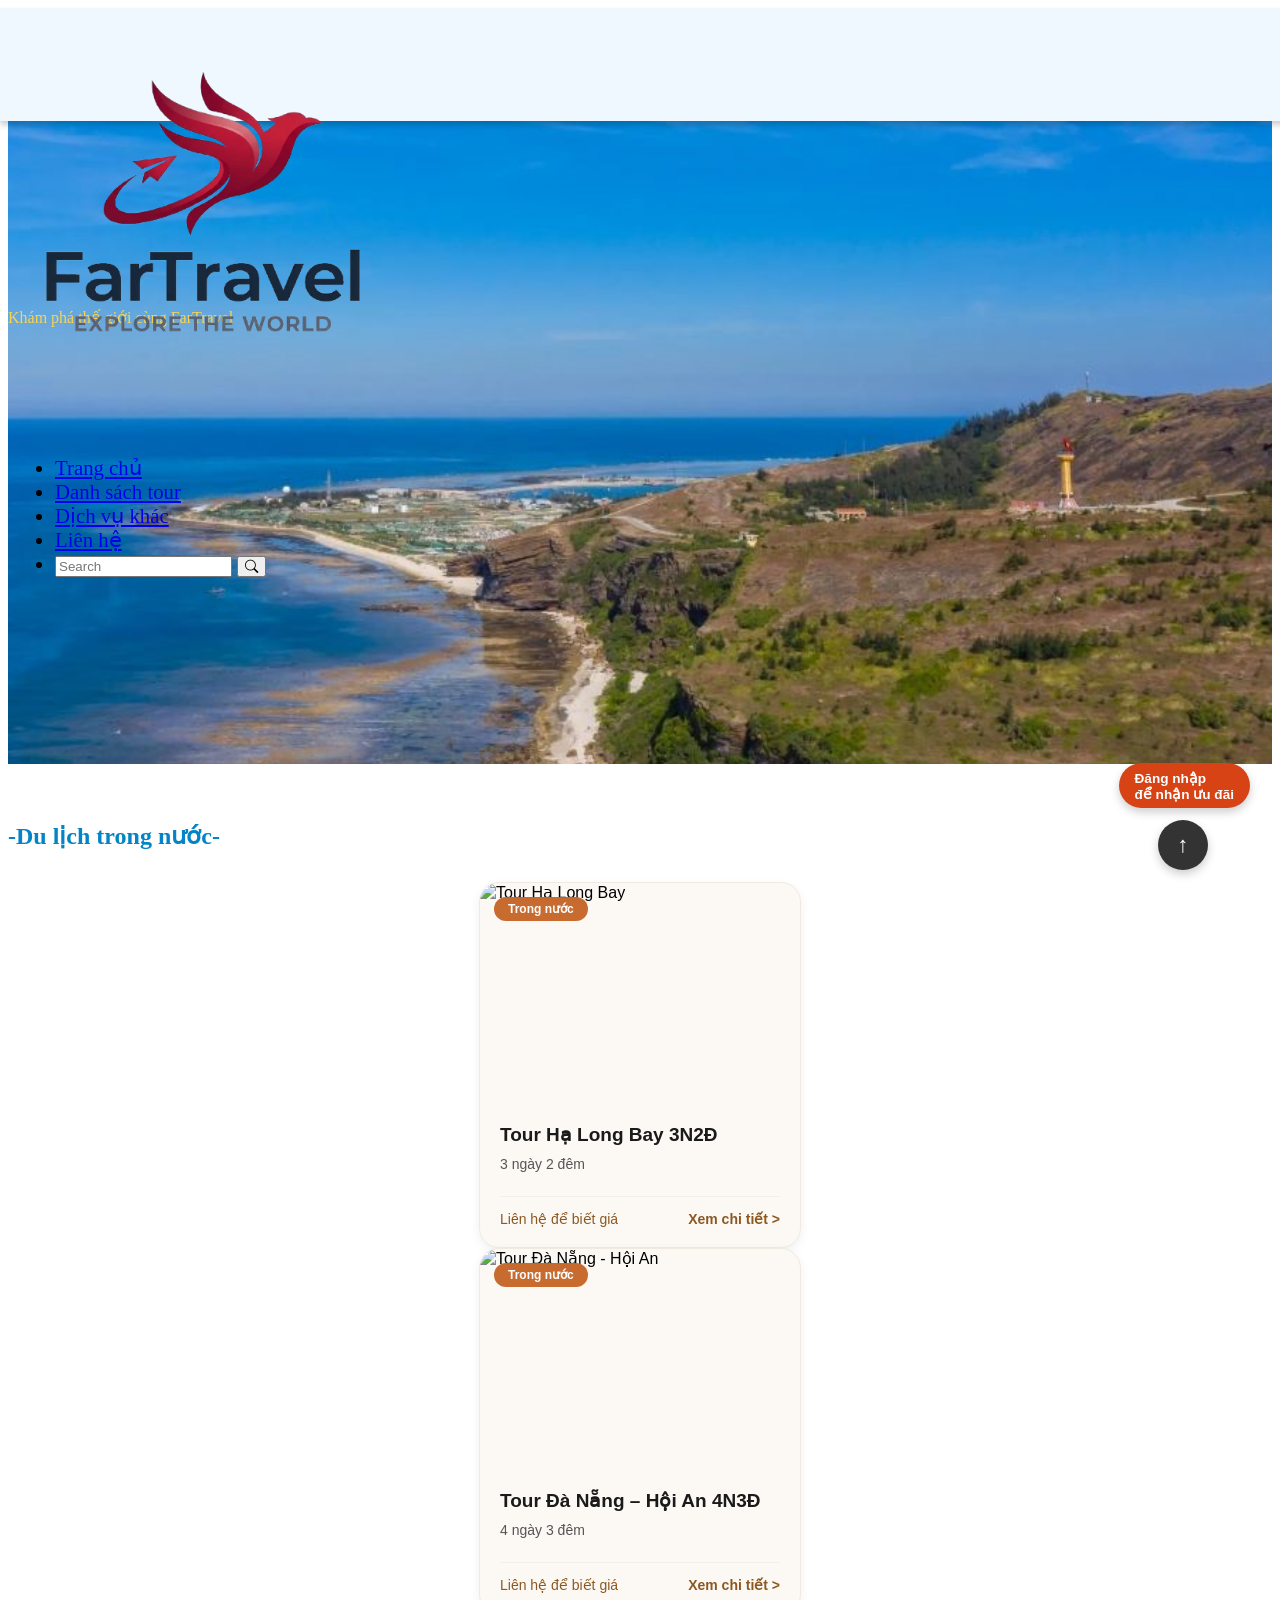
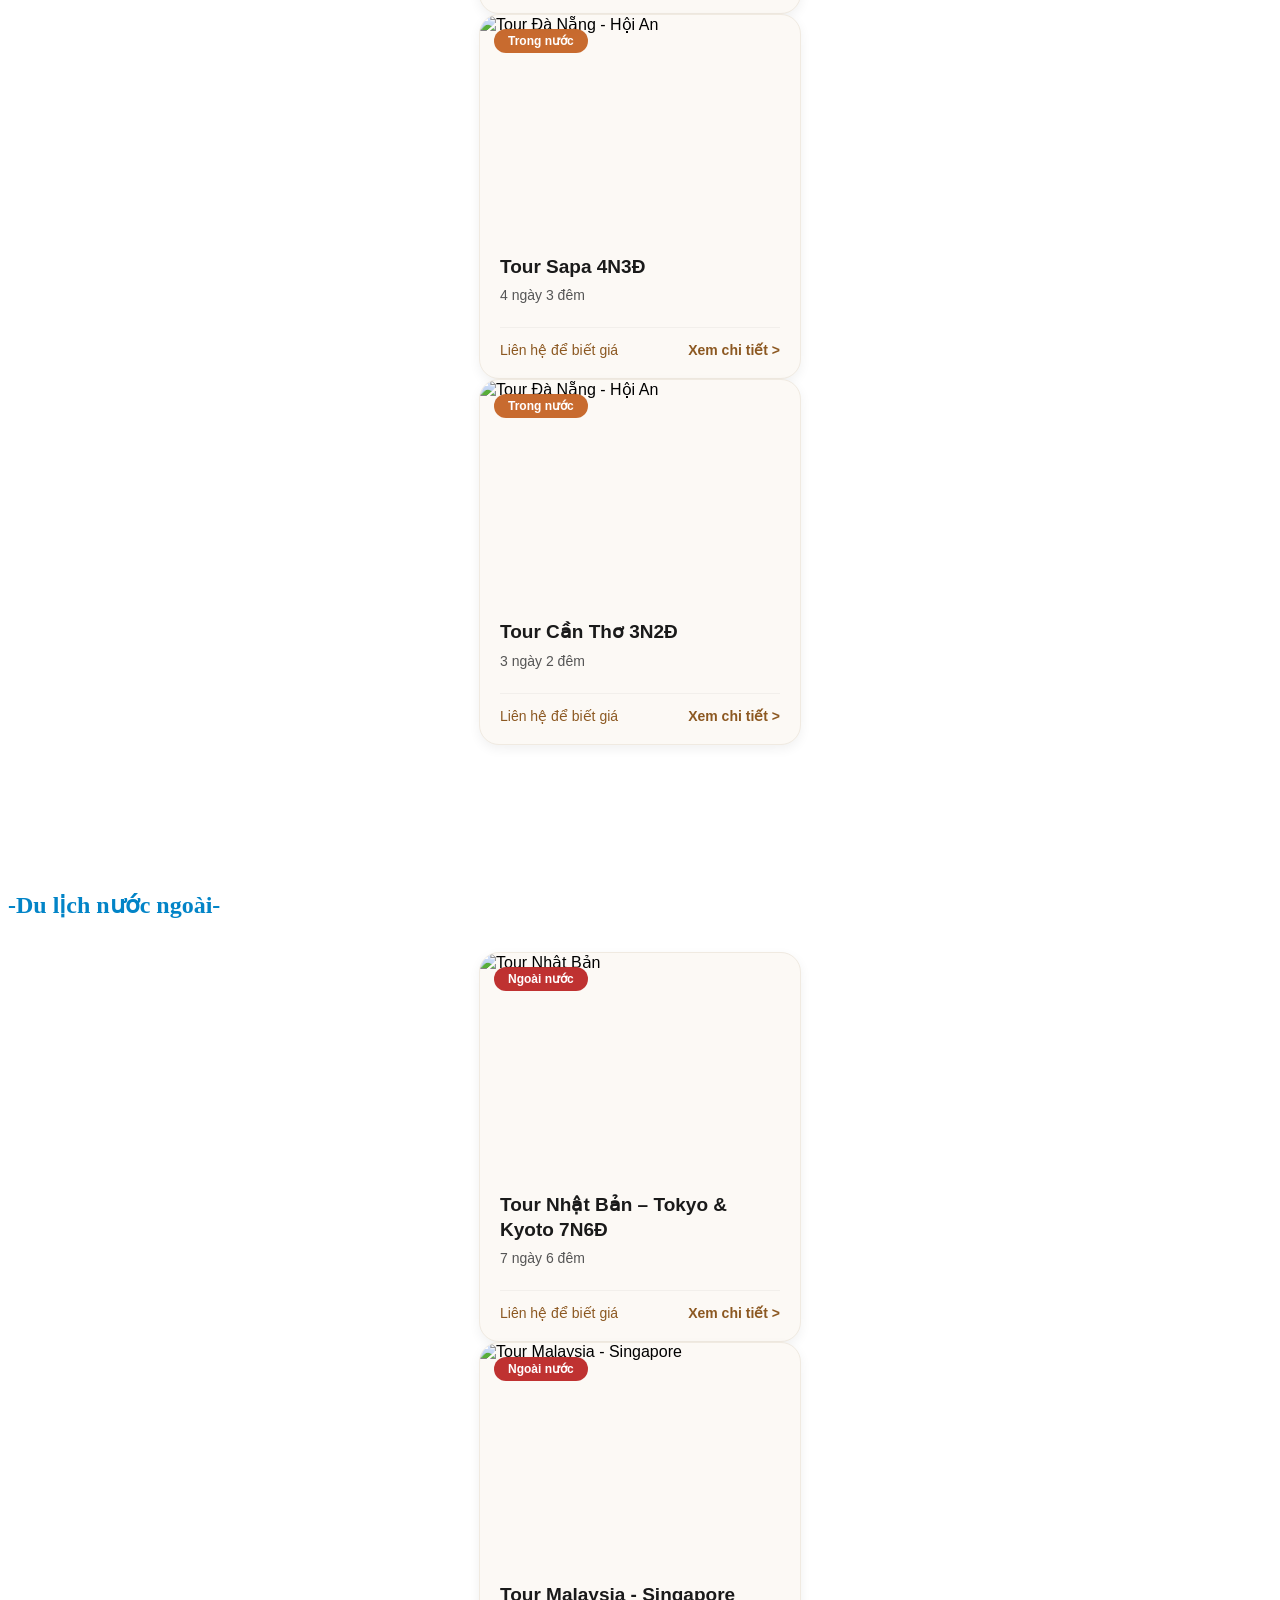
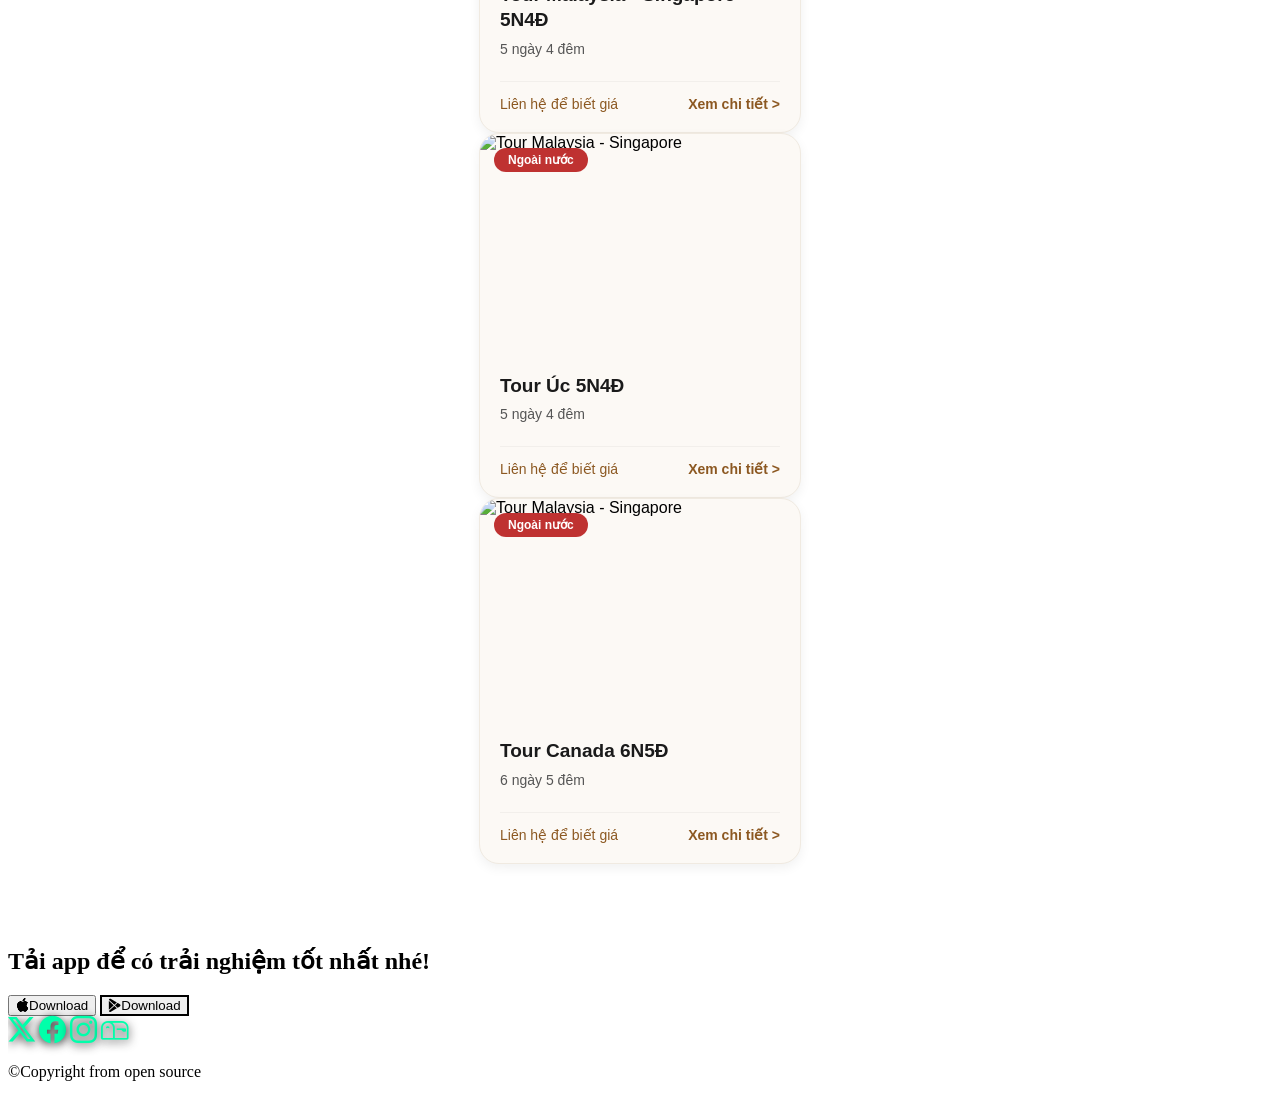
==== webpages/danhsachtour.html @ 3be50082 "update project with lfs" ====
<!DOCTYPE html>
<html lang="en">

<head>
    <meta charset="UTF-8">
    <meta name="viewport" content="width=device-width, initial-scale=1.0">
    <title>Danh sách Tour</title>
    <link rel="stylesheet" href="https://cdn.jsdelivr.net/npm/bootstrap-icons@1.13.2/font/bootstrap-icons.min.css">
    <link rel="stylesheet" href="../css/danhsachtour.css">
    <link href="https://cdn.jsdelivr.net/npm/bootstrap@6.0.0-alpha.1/dist/css/bootstrap.min.css" rel="stylesheet"
        integrity="sha384-B/GM4XqrwHnWXNOWMbloTmrYXZg10cakYGmpfsR/bbzQ6JAJI4ihuyADKLnBgrCe" crossorigin="anonymous">
    <script type="module" src="https://cdn.jsdelivr.net/npm/bootstrap@6.0.0-alpha.1/dist/js/bootstrap.bundle.min.js"
        integrity="sha384-1a/pXj49ZQ1aHEmrJ+gMw1otqoVsYwlEnlD8mIfY2TV03r20Y0CN7uqx1tQogjPL"
        crossorigin="anonymous"></script>
</head>




<body>
    <header class="header">
        <div class="navbarmain  row justify-content-between" style="height: 3cm;">
            <div class="col-4 pt-1  px-5">
                <img src="../img/logo2.png" alt="" width="30%" height="80%">
            </div>

            <div class="col-6 d-flex justify-content-start" style="padding-top: 1.75%;">
                <div class="nav-overflow" data-bs-toggle="nav-overflow">
                    <ul class="nav nav-underline">
                        <li class="nav-item">
                            <a class="nav-link" href="../index.html">Trang chủ</a>
                        </li>
                        <li class="nav-item">
                            <a class="nav-link active" aria-current="page" href="../webpages/danhsachtour.html">Danh
                                sách tour</a>
                        </li>
                        <li class="nav-item">
                            <a class="nav-link" href="../webpages/dichvukhac.html">Dịch vụ khác</a>
                        </li>
                        <li class="nav-item">
                            <a class="nav-link" href="../webpages/lienhe.html">Liên hệ</a>
                        </li>
                        <li>
                            <form class="hstack gap-2  d-inline-flex p-2" role="search">
                                <input class="form-control" type="search" placeholder="Search" aria-label="Search" />
                                <button class="btn-solid btn-icon theme-secondary" type="submit">
                                    <i class="bi bi-search"></i>
                                </button>
                            </form>
                        </li>
                    </ul>
                </div>
            </div>
        </div>


        <div class="text-center hero-title" style="padding-top: 200px;">
            <div class="fs-6xl">Khám phá thế giới cùng FarTravel</div>
        </div>
    </header>




    <main>
        <section style="padding-top: 3%;">
            <h1 class="mauchu text-center fw-bold mb-4" style="color: #0284C7; padding-bottom: 1%;">-Du lịch trong nước-</h1>
            <div class="container text-center">
                <div class="row align-items-center">
                    <div class="col">
                        <div class="tour-card">
                            <div class="tour-img-wrapper">
                                <span class="tour-badge">Trong nước</span>
                                <img src="https://images.unsplash.com/photo-1528127269322-539801943592?q=80&w=600&auto=format&fit=crop"
                                    alt="Tour Hạ Long Bay">
                            </div>
                            <div class="tour-content">
                                <div>
                                    <div class="tour-title">Tour Hạ Long Bay 3N2Đ</div>
                                    <div class="tour-duration">3 ngày 2 đêm</div>
                                </div>
                                <div class="tour-footer">
                                    <span class="tour-price">Liên hệ để biết giá</span>
                                    <a href="#" class="tour-link">Xem chi tiết &gt;</a>
                                </div>
                            </div>
                        </div>
                    </div>
                    <div class="col">
                        <div class="tour-card">
                            <div class="tour-img-wrapper">
                                <span class="tour-badge">Trong nước</span>
                                <img src="https://images.unsplash.com/photo-1559592413-7cec4d0cae2b?q=80&w=600&auto=format&fit=crop"
                                    alt="Tour Đà Nẵng - Hội An">
                            </div>
                            <div class="tour-content">
                                <div>
                                    <div class="tour-title">Tour Đà Nẵng – Hội An 4N3Đ</div>
                                    <div class="tour-duration">4 ngày 3 đêm</div>
                                </div>
                                <div class="tour-footer">
                                    <span class="tour-price">Liên hệ để biết giá</span>
                                    <a href="#" class="tour-link">Xem chi tiết &gt;</a>
                                </div>
                            </div>
                        </div>
                    </div>
                    <div class="col">
                        <div class="tour-card">
                            <div class="tour-img-wrapper">
                                <span class="tour-badge">Trong nước</span>
                                <img src="https://dddn.1cdn.vn/2024/11/29/cu-long663.jpg" alt="Tour Đà Nẵng - Hội An">
                            </div>
                            <div class="tour-content">
                                <div>
                                    <div class="tour-title">Tour Sapa 4N3Đ</div>
                                    <div class="tour-duration">4 ngày 3 đêm</div>
                                </div>
                                <div class="tour-footer">
                                    <span class="tour-price">Liên hệ để biết giá</span>
                                    <a href="#" class="tour-link">Xem chi tiết &gt;</a>
                                </div>
                            </div>
                        </div>
                    </div>
                    <div class="col">
                        <div class="tour-card">
                            <div class="tour-img-wrapper">
                                <span class="tour-badge">Trong nước</span>
                                <img src="https://media-cdn-v2.laodong.vn/Storage/NewsPortal/2022/12/2/1123288/Can-Tho-1.jpg"
                                    alt="Tour Đà Nẵng - Hội An">
                            </div>
                            <div class="tour-content">
                                <div>
                                    <div class="tour-title">Tour Cần Thơ 3N2Đ</div>
                                    <div class="tour-duration">3 ngày 2 đêm</div>
                                </div>
                                <div class="tour-footer">
                                    <span class="tour-price">Liên hệ để biết giá</span>
                                    <a href="#" class="tour-link">Xem chi tiết &gt;</a>
                                </div>
                            </div>
                        </div>
                    </div>
                </div>
            </div>
        </section>





        <section style="padding-top: 10%;  padding-bottom: 5%;">
            <h1 class="mauchu text-center fw-bold mb-4" style="color: #0284C7; padding-bottom: 1%;">-Du lịch nước ngoài-
            </h1>
            <div class="container text-center">
                <div class="row align-items-center">
                    <div class="col">
                        <div class="tour-card2">
                            <div class="tour-img-wrapper2">
                                <span class="tour-badge2">Ngoài nước</span>
                                <img src="https://images.unsplash.com/photo-1493976040374-85c8e12f0c0e?q=80&w=600&auto=format&fit=crop"
                                    alt="Tour Nhật Bản">
                            </div>
                            <div class="tour-content2">
                                <div>
                                    <div class="tour-title2">Tour Nhật Bản – Tokyo & Kyoto 7N6Đ</div>
                                    <div class="tour-duration2">7 ngày 6 đêm</div>
                                </div>
                                <div class="tour-footer2">
                                    <span class="tour-price2">Liên hệ để biết giá</span>
                                    <a href="#" class="tour-link2">Xem chi tiết &gt;</a>
                                </div>
                            </div>
                        </div>
                    </div>
                    <div class="col">
                        <div class="tour-card2">
                            <div class="tour-img-wrapper2">
                                <span class="tour-badge2">Ngoài nước</span>
                                <img src="https://dulichviet.com.vn/images/bandidau/tour-du-lich-singapore-malaysia.jpg"
                                    alt="Tour Malaysia - Singapore">
                            </div>
                            <div class="tour-content2">
                                <div>
                                    <div class="tour-title2">Tour Malaysia - Singapore 5N4Đ</div>
                                    <div class="tour-duration2">5 ngày 4 đêm</div>
                                </div>
                                <div class="tour-footer2">
                                    <span class="tour-price2">Liên hệ để biết giá</span>
                                    <a href="#" class="tour-link2">Xem chi tiết &gt;</a>
                                </div>
                            </div>
                        </div>
                    </div>
                    <div class="col">
                        <div class="tour-card2">
                            <div class="tour-img-wrapper2">
                                <span class="tour-badge2">Ngoài nước</span>
                                <img src="https://vietmytravel.com/wp-content/uploads/2025/05/du-lich-uc-gia-re.jpg"
                                    alt="Tour Malaysia - Singapore">
                            </div>
                            <div class="tour-content2">
                                <div>
                                    <div class="tour-title2">Tour Úc 5N4Đ</div>
                                    <div class="tour-duration2">5 ngày 4 đêm</div>
                                </div>
                                <div class="tour-footer2">
                                    <span class="tour-price2">Liên hệ để biết giá</span>
                                    <a href="#" class="tour-link2">Xem chi tiết &gt;</a>
                                </div>
                            </div>
                        </div>
                    </div>
                    <div class="col">
                        <div class="tour-card2">
                            <div class="tour-img-wrapper2">
                                <span class="tour-badge2">Ngoài nước</span>
                                <img src="https://encrypted-tbn0.gstatic.com/images?q=tbn:ANd9GcQRFuuuhGlPutwxCiNpFO-1wDKHtkJx1DCZnaFFxO3iYRiqSt5BTA1BWX4&s=10"
                                    alt="Tour Malaysia - Singapore">
                            </div>
                            <div class="tour-content2">
                                <div>
                                    <div class="tour-title2">Tour Canada 6N5Đ</div>
                                    <div class="tour-duration2">6 ngày 5 đêm</div>
                                </div>
                                <div class="tour-footer2">
                                    <span class="tour-price2">Liên hệ để biết giá</span>
                                    <a href="#" class="tour-link2">Xem chi tiết &gt;</a>
                                </div>
                            </div>
                        </div>
                    </div>
                </div>
            </div>
        </section>






        <section>
            <!-- Khung chứa các nút nổi cố định ở góc phải màn hình -->
            <div class="floating-contact  animation-shake"
                style="animation-iteration-count:infinite;  animation-duration: 2s;">
                <!-- Nút Đăng nhập (Dẫn tới trang đăng nhập) -->
                <a href="../webpages/signin.html" class="float-btn login-btn  text-center" title="Đăng nhập">
                    <span>Đăng nhập<br>để nhận ưu đãi</span>
                </a>

                <!-- Nút Cuộn lên đầu trang -->
                <a href="#" class="float-btn top-btn" title="Lên đầu trang">
                    ↑
                </a>
            </div>
        </section>











    </main>




    <footer class="backgroundfooter">
        <video autoplay loop muted playsinline class="w-100 h-100 object-fit-cover footer-video">
            <source src="../img/YTSave.to_YouTube_Media_PEnDe603SEQ_background-bãi-biển_001_1080p.mp4" type="video/mp4">
        </video>

        <div class="position-relative" style="z-index: 2;">
            <div class="container-fluid    text-center   pt-10  pb-10">
                <h2 class="p-4">Tải app để có trải nghiệm tốt nhất nhé!</h2>
                <button type="button" class="btn-solid theme-inverse  m-4"><i class="bi bi-apple"></i>Download</button>
                <button type="button" class="btn-outline theme-secondary  m-4   fg-black"
                    style="border: 2px solid #000;"><i class="bi bi-google-play"></i>Download</button>
            </div>


            <div class="container-fluid text-center pt-10 pb-10">
                <a href="https://twitter.com" target="_blank"><i class="bi bi-twitter-x p-4"
                        style="font-size: 1.7rem;  color: #00ffaa  ;  filter: drop-shadow(0px 2px 5px rgba(0, 0, 0, 0.9));"></i></a>
                <a href="https://facebook.com" target="_blank"><i class="bi bi-facebook p-4"
                        style="font-size: 1.7rem;  color: #00ffaa  ;  filter: drop-shadow(0px 2px 5px rgba(0, 0, 0, 0.9));"></i></a>
                <a href="https://instagram.com" target="_blank"><i class="bi bi-instagram p-4"
                        style="font-size: 1.7rem;  color: #00ffaa  ;  filter: drop-shadow(0px 2px 5px rgba(0, 0, 0, 0.9));"></i></a>
                <a href="mailto:example@gmail.com"><i class="bi bi-mailbox p-4"
                        style="font-size: 1.7rem; color: #00ffaa  ;  filter: drop-shadow(0px 2px 5px rgba(0, 0, 0, 0.9));"></i></a>
                <p class="pt-5">&copy;Copyright from open source</p>
            </div>


        </div>

    </footer>
</body>

</html>
---- css/danhsachtour.css ----
.body {
    display: flex;
    justify-content: center;
    align-items: center;
    height: 100vh;
    width: 100%;
    padding: 0;
    margin: 0;
    border: 0;
    overflow: hidden;
    width: 100%;
    max-width: 100%;
    overflow-x: hidden;
}

/*phần header*/
.header {
    background-image: url(../img/banner.jpg);
    background-repeat: no-repeat;
    background-size: cover;
    background-position: center;
    height: 20cm;
}

.hero-title {
    transform: translateY(100px);
}

.navbarmain {
    position: fixed;
    width: 100%;
    z-index: 9999;
    background-color: aliceblue;
    box-shadow: 0 4px 6px rgba(0, 0, 0, 0.2);
    left: 0;
    right: 0;
    padding-left: 15px;
    padding-right: 15px;
    margin: 0;
}

.fs-6xl {
    color: #fcd34d;
}

.col-6 {
    font-size: 1.3rem;
}

/*phần footer*/

.backgroundfooter {
    position: relative;
    overflow: hidden;
}

.footer-video {
    position: absolute;
    top: 0;
    left: 0;
    width: 100%;
    height: 100%;
    object-fit: cover;
    z-index: 0;
}


/*tạo phần phụ*/
/* Khung chứa các nút nổi cố định ở góc dưới bên phải */
.floating-contact {
    position: fixed;
    bottom: 30px;
    right: 30px;
    display: flex;
    flex-direction: column;
    gap: 12px;
    z-index: 9999;
}

/* Kiểu dáng chung cho các nút */
.float-btn {
    width: 50px;
    height: 50px;
    border-radius: 50%;
    display: flex;
    align-items: center;
    justify-content: center;
    text-decoration: none;
    color: #ffffff;
    font-weight: bold;
    box-shadow: 0 4px 10px rgba(0, 0, 0, 0.2);
    transition: transform 0.3s ease, background-color 0.3s ease;
}

/* Hiệu ứng phóng to nhẹ khi di chuột vào nút */
.float-btn:hover {
    transform: scale(1.1);
}

/* Nút Đăng nhập (Vì chữ "Đăng nhập" dài nên thiết kế dạng hình viên thuốc/bo góc dài hoặc giữ hình tròn tùy chỉnh) */
.login-btn {
    width: auto;
    padding: 0 16px;
    height: 45px;
    border-radius: 25px;
    background-color: #d84315;
    font-size: 0.85rem;
    font-family: 'Google Sans', sans-serif, Arial, sans-serif;
    white-space: nowrap;
}

/* Nút Lên đầu trang */
.top-btn {
    margin-left: 30%;
    width: 50px;
    height: 50px;
    border-radius: 50%;
    background-color: #333333;
    font-size: 1.4rem;
}





/*card 1*/
.tour-card {
    background-color: #fcf9f5;
    border-radius: 20px;
    overflow: hidden;
    width: 320px;
    margin: 0 auto;
    box-shadow: 0 4px 12px rgba(0, 0, 0, 0.06);
    border: 1px solid #f0eae1;
    display: flex;
    flex-direction: column;
    transition: transform 0.3s ease, box-shadow 0.3s ease;
    cursor: pointer;
    font-family: 'Google Sans', sans-serif, Arial, sans-serif;
}

.tour-card:hover {
    transform: translateY(-8px) scale(1.02);
    box-shadow: 0 14px 28px rgba(0, 0, 0, 0.12);
}

.tour-img-wrapper {
    position: relative;
    width: 100%;
    height: 220px;
    overflow: hidden;
}

.tour-img-wrapper img {
    width: 100%;
    height: 100%;
    object-fit: cover;
    transition: transform 0.5s ease;
}

.tour-card:hover .tour-img-wrapper img {
    transform: scale(1.05);
}

.tour-badge {
    position: absolute;
    top: 14px;
    left: 14px;
    background-color: rgba(194, 91, 26, 0.9);
    color: #ffffff;
    font-size: 12px;
    font-weight: 600;
    padding: 5px 14px;
    border-radius: 20px;
    backdrop-filter: blur(4px);
}

.tour-content {
    padding: 20px;
    display: flex;
    flex-direction: column;
    flex-grow: 1;
    justify-content: space-between;
}

.tour-title {
    font-size: 19px;
    font-weight: bold;
    color: #1a1a1a;
    margin-bottom: 8px;
    line-height: 1.3;
}

.tour-duration {
    font-size: 14px;
    color: #555555;
    margin-bottom: 24px;
}

.tour-footer {
    display: flex;
    justify-content: space-between;
    align-items: center;
    border-top: 1px solid rgba(0, 0, 0, 0.04);
    padding-top: 14px;
}

.tour-price {
    font-size: 14px;
    color: #8c5821;
    font-weight: 500;
}

.tour-link {
    font-size: 14px;
    font-weight: 600;
    color: #8c5821;
    text-decoration: none;
    display: flex;
    align-items: center;
    gap: 4px;
}

.tour-link:hover {
    color: #d97706;
}



/*card 2*/
.tour-card2 {
    background-color: #fcf9f5;
    border-radius: 20px;
    overflow: hidden;
    width: 320px;
    margin: 0 auto;
    box-shadow: 0 4px 12px rgba(0, 0, 0, 0.06);
    border: 1px solid #f0eae1;
    display: flex;
    flex-direction: column;
    transition: transform 0.3s ease, box-shadow 0.3s ease;
    cursor: pointer;
    font-family: 'Google Sans', sans-serif, Arial, sans-serif;
}

.tour-card2:hover {
    transform: translateY(-8px) scale(1.02);
    box-shadow: 0 14px 28px rgba(0, 0, 0, 0.12);
}

.tour-img-wrapper2 {
    position: relative;
    width: 100%;
    height: 220px;
    overflow: hidden;
}

.tour-img-wrapper2 img {
    width: 100%;
    height: 100%;
    object-fit: cover;
    transition: transform 0.5s ease;
}

.tour-card2:hover .tour-img-wrapper2 img {
    transform: scale(1.05);
}

.tour-badge2 {
    position: absolute;
    top: 14px;
    left: 14px;
    background-color: rgba(185, 28, 28, 0.9);
    color: #ffffff;
    font-size: 12px;
    font-weight: 600;
    padding: 5px 14px;
    border-radius: 20px;
    backdrop-filter: blur(4px);
}

.tour-content2 {
    padding: 20px;
    display: flex;
    flex-direction: column;
    flex-grow: 1;
    justify-content: space-between;
}

.tour-title2 {
    font-size: 19px;
    font-weight: bold;
    color: #1a1a1a;
    margin-bottom: 8px;
    line-height: 1.3;
}

.tour-duration2 {
    font-size: 14px;
    color: #555555;
    margin-bottom: 24px;
}

.tour-footer2 {
    display: flex;
    justify-content: space-between;
    align-items: center;
    border-top: 1px solid rgba(0, 0, 0, 0.04);
    padding-top: 14px;
}

.tour-price2 {
    font-size: 14px;
    color: #8c5821;
    font-weight: 500;
}

.tour-link2 {
    font-size: 14px;
    font-weight: 600;
    color: #8c5821;
    text-decoration: none;
    display: flex;
    align-items: center;
    gap: 4px;
}

.tour-link2:hover {
    color: #d97706;
}
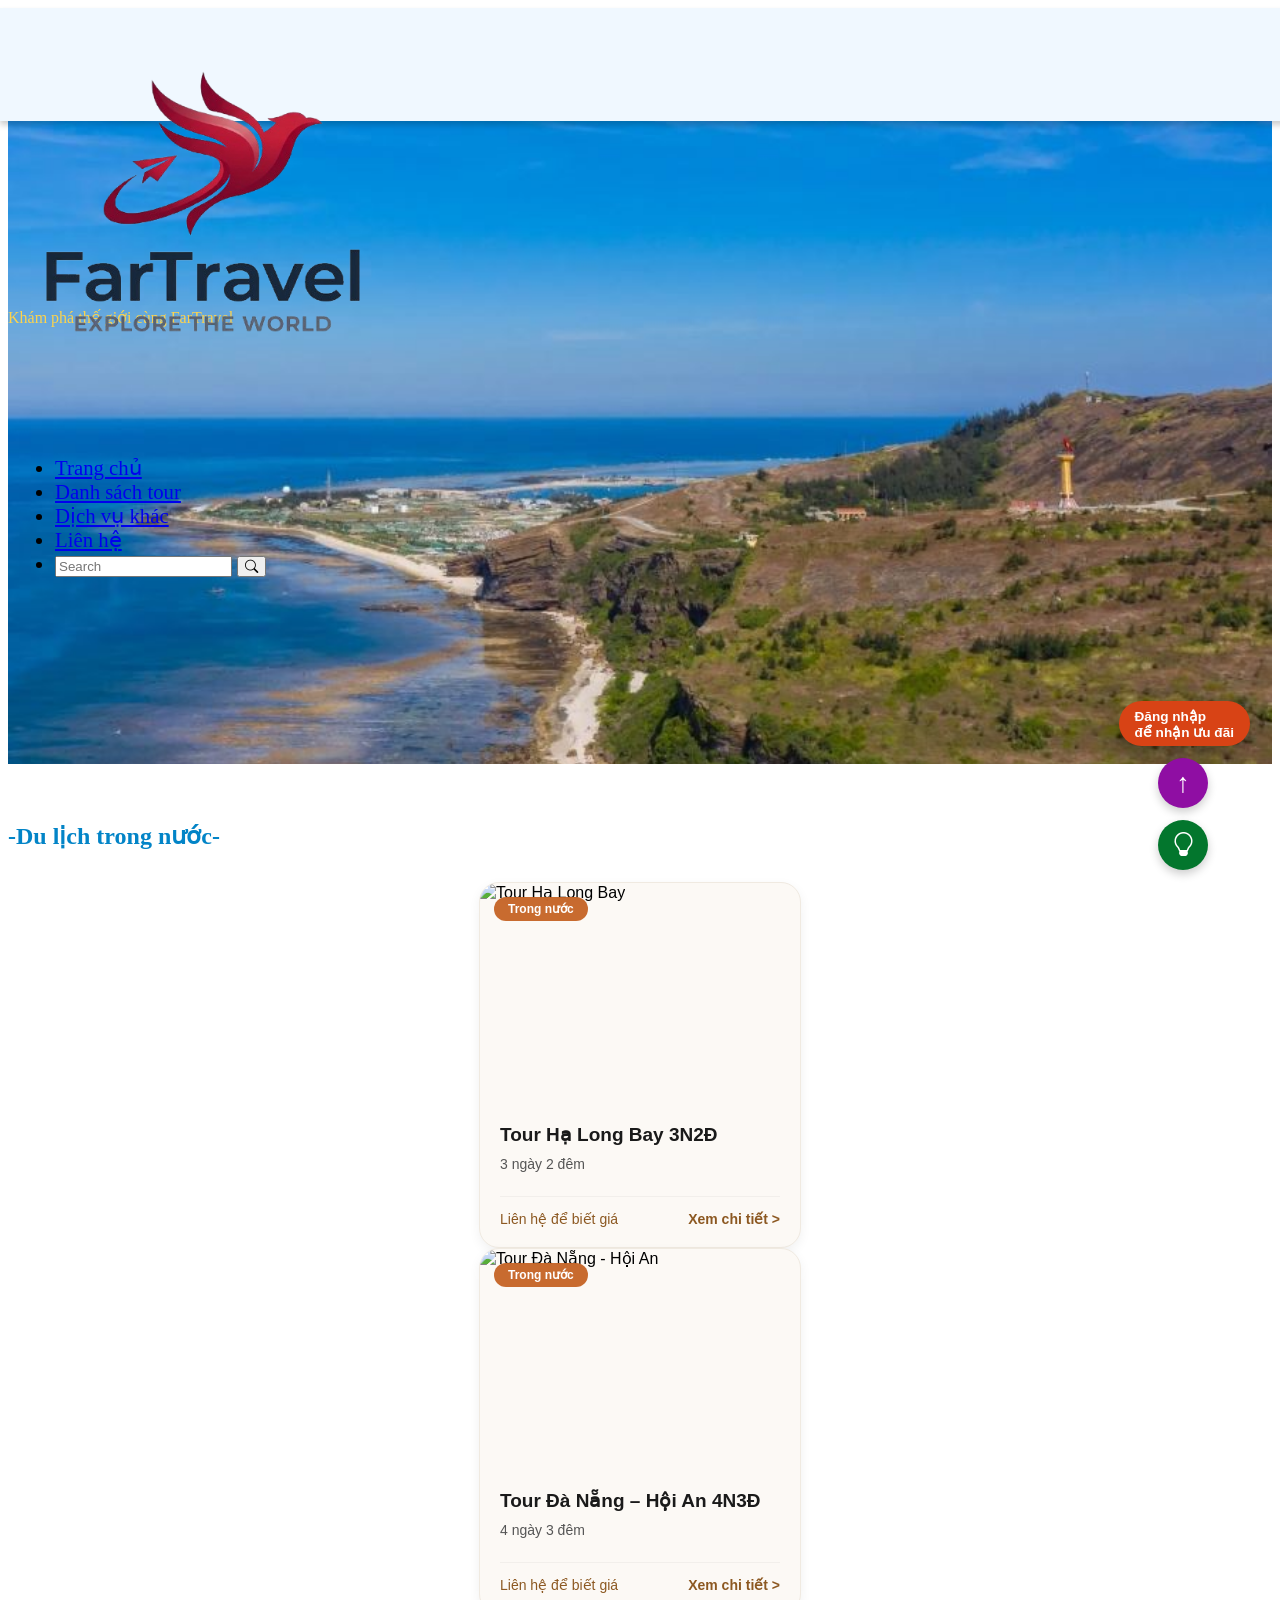
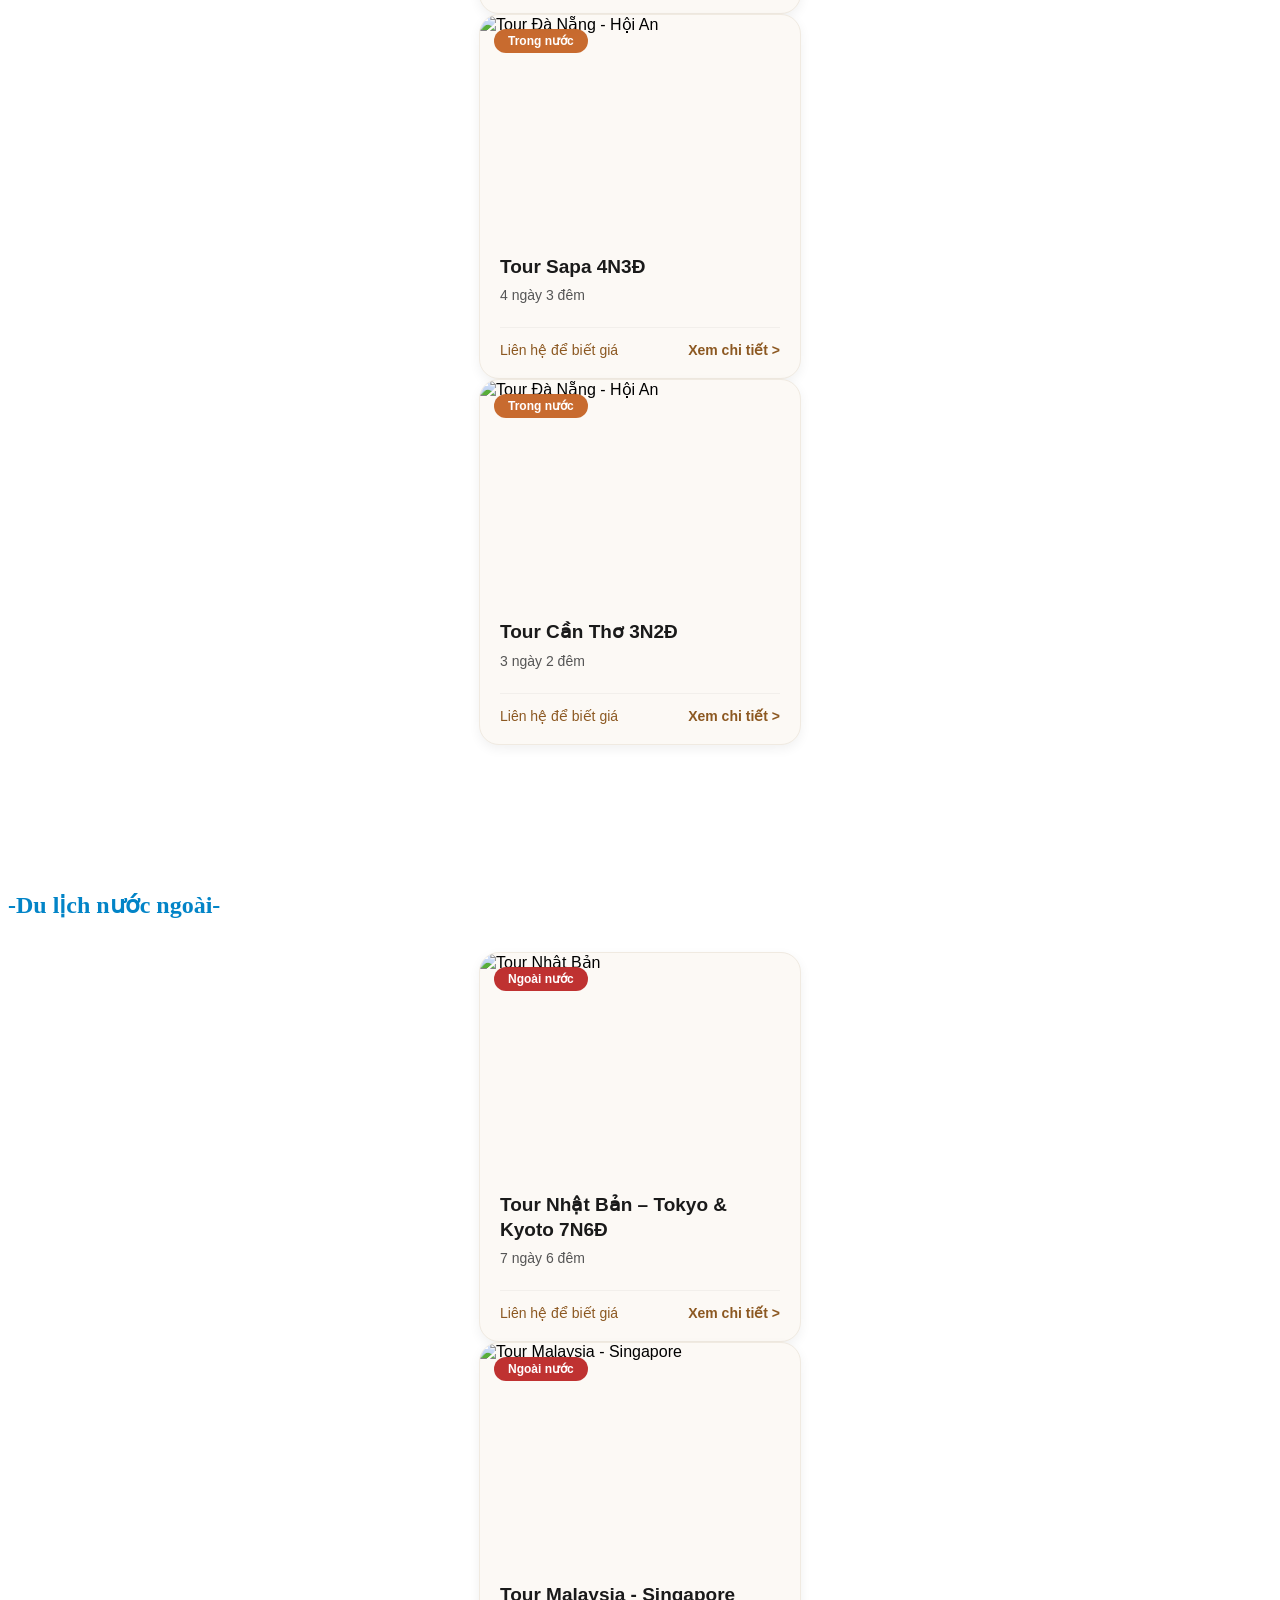
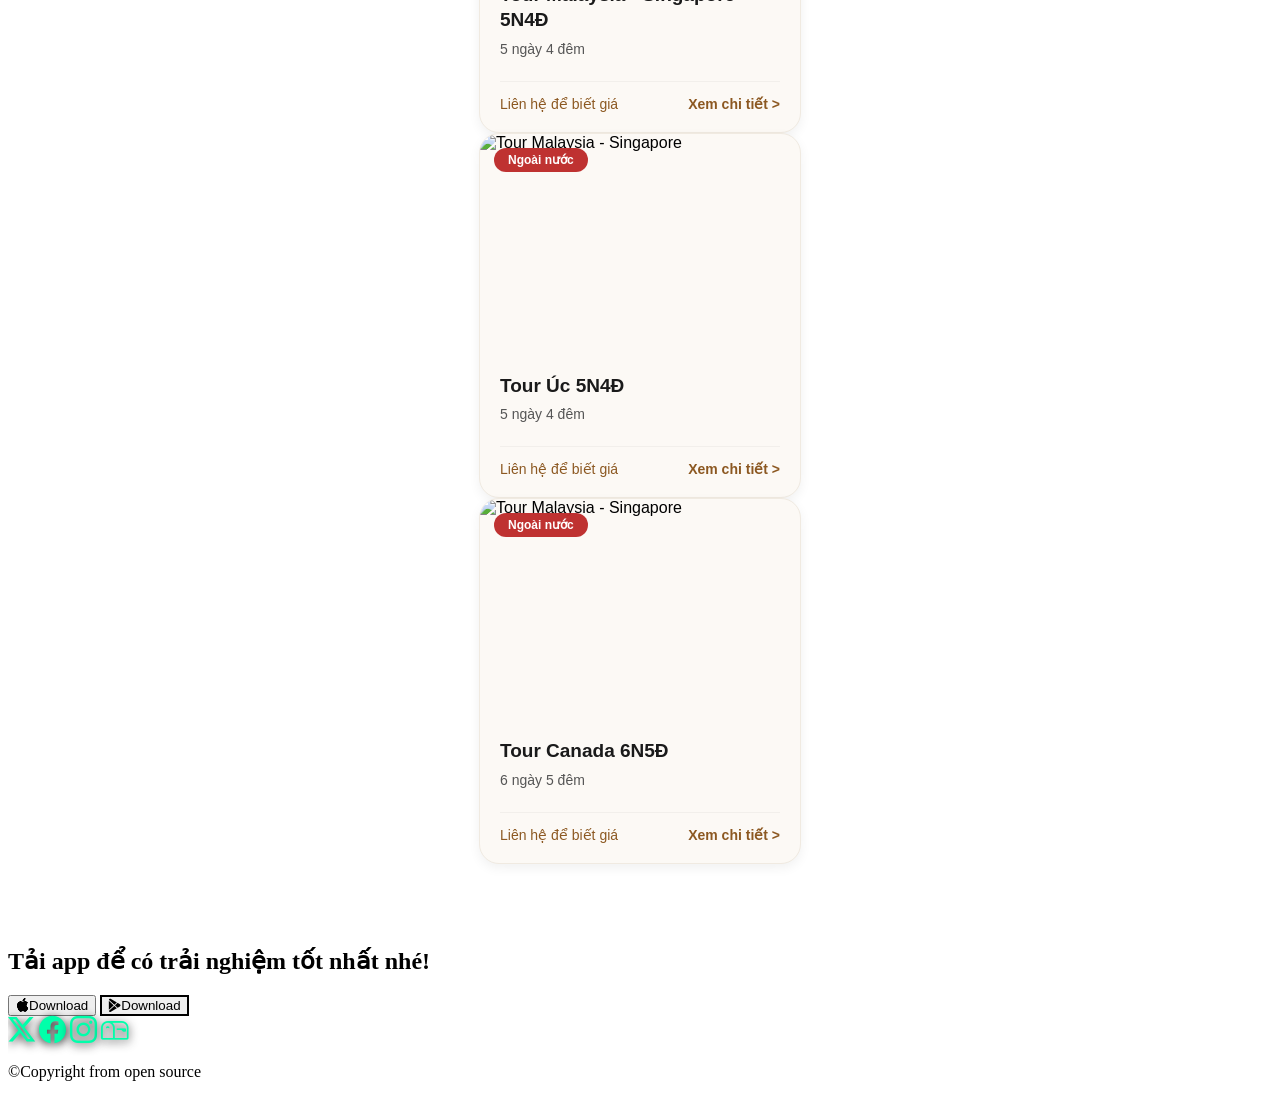
==== commit 8d1c7736: "feat: add dark mode functionality and update styles across multiple CSS and HTML files" ====
--- a/webpages/danhsachtour.html
+++ b/webpages/danhsachtour.html
@@ -123,7 +123,7 @@
                             </div>
                         </div>
                     </div>
-                    <div class="col">
+                    <div class="col  m-6">
                         <div class="tour-card">
                             <div class="tour-img-wrapper">
                                 <span class="tour-badge">Trong nước</span>
@@ -212,7 +212,7 @@
                             </div>
                         </div>
                     </div>
-                    <div class="col">
+                    <div class="col m-6">
                         <div class="tour-card2">
                             <div class="tour-img-wrapper2">
                                 <span class="tour-badge2">Ngoài nước</span>
@@ -253,6 +253,12 @@
                 <a href="#" class="float-btn top-btn" title="Lên đầu trang">
                     ↑
                 </a>
+
+                <div>
+                    <button type="button" onclick="toggleDarkMode()" class="dark-mode-btn" title="Chuyển chế độ sáng tối">
+                        <i class="bi bi-lightbulb"></i>
+                    </button>
+                    <script src="../js/style.js"></script>
             </div>
         </section>
 
--- a/css/danhsachtour.css
+++ b/css/danhsachtour.css
@@ -115,8 +115,42 @@
     width: 50px;
     height: 50px;
     border-radius: 50%;
-    background-color: #333333;
-    font-size: 1.4rem;
+    background-color: #8f0ea3;
+    font-size: 1.7rem;
+}
+
+/*thiết lập chức năng chế độ sáng tối*/
+main {
+    background-color: white;
+    color: black;
+}
+
+main.dark-mode {
+    background-color: #181818;
+    color: #ffffff;
+}
+
+
+/*style nút sáng-tối*/
+.dark-mode-btn {
+    width: auto;
+    min-height: 44px;
+    margin-left: 30%;
+    width: 50px;
+    height: 50px;
+    border: none;
+    border-radius: 50%;
+    background-color: #03762d;
+    color: #ffffff;
+    cursor: pointer;
+    font-weight: bold;
+    font-size: 1.5rem;
+    box-shadow: 0 4px 10px rgba(0, 0, 0, 0.2);
+    transition: transform 0.3s ease, background-color 0.3s ease;
+}
+
+.dark-mode-btn:hover {
+    transform: scale(1.1);
 }
 
 
